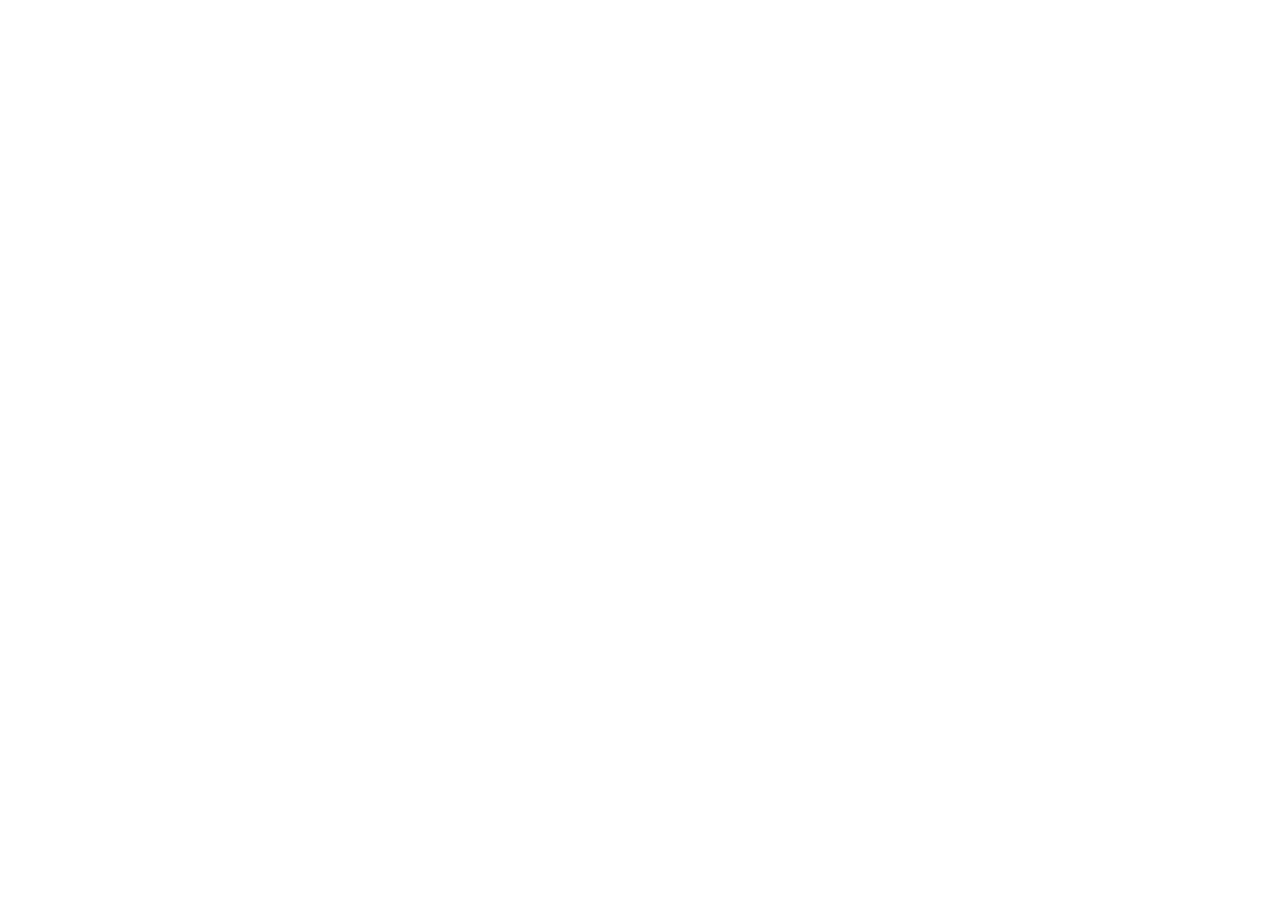
==== index.html @ 2519c86d "atualização" ====
<!DOCTYPE html>
<html lang="pt-br">
<head>
    <meta charset="UTF-8">
    <meta name="viewport" content="width=device-width, initial-scale=1.0">
    <link rel="shortcut icon" href="favicon.ico" type="image/x-icon">
    <title>Projeto rde Sociais</title>
</head>
<body>
    
</body>
</html>
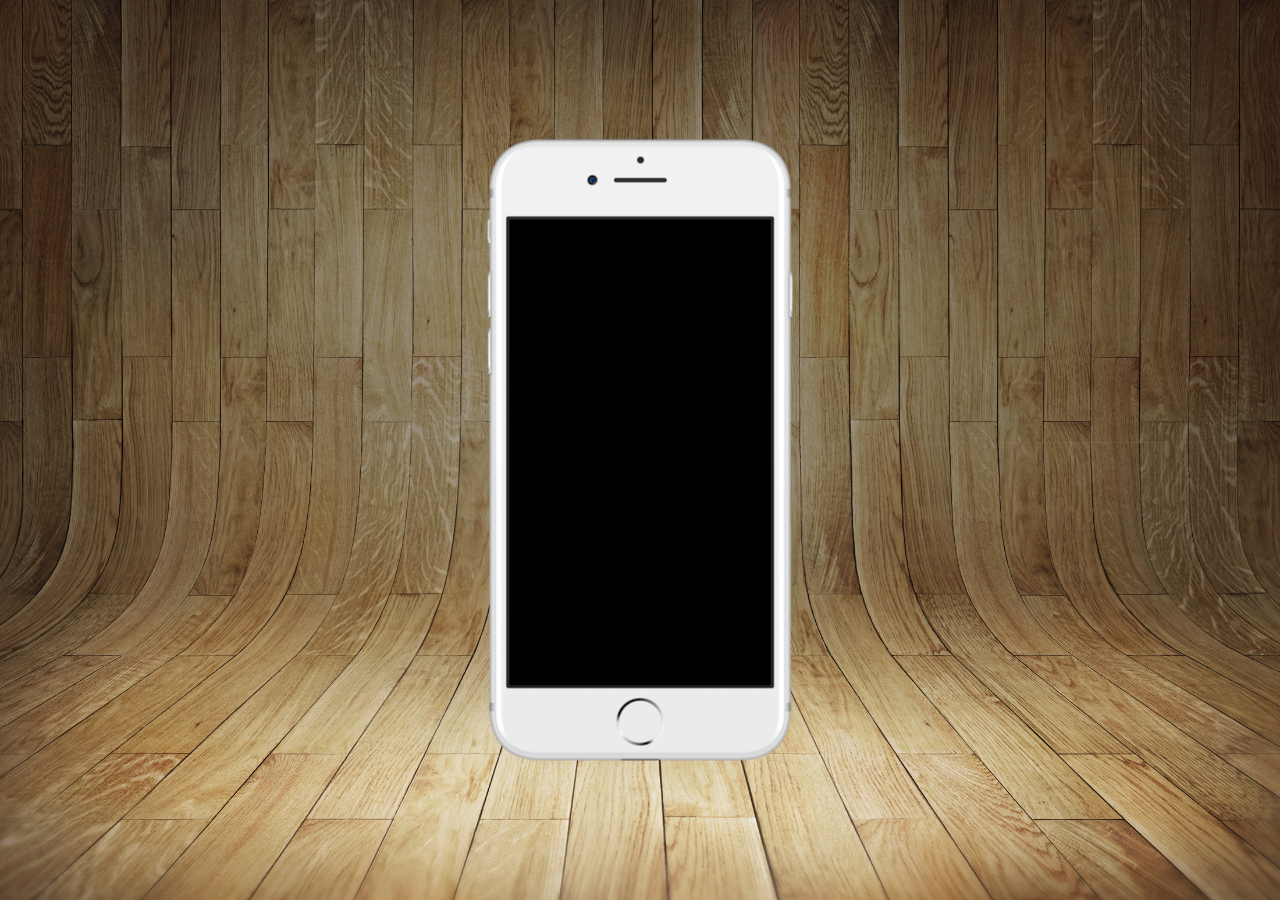
==== commit e2916a30: "atualizaação" ====
--- a/index.html
+++ b/index.html
@@ -4,9 +4,17 @@
     <meta charset="UTF-8">
     <meta name="viewport" content="width=device-width, initial-scale=1.0">
     <link rel="shortcut icon" href="favicon.ico" type="image/x-icon">
+    <link rel="stylesheet" href="estilos/style.css">
     <title>Projeto rde Sociais</title>
 </head>
 <body>
-    
+    <main>
+        <section id="telefone">
+
+        </section>
+        <section id="redes">
+
+        </section>
+    </main>
 </body>
 </html>
--- a/estilos/style.css
+++ b/estilos/style.css
@@ -0,0 +1,36 @@
+@charset "utf-8";
+
+*{
+    margin: 0px;
+    padding: 0px;
+    font-family: Arial, Helvetica, sans-serif;
+}
+
+html, body{
+    height: 100vh;
+    width: 100vw;
+    background-color: black;
+}
+
+body{
+    background: url('../imagens/fundo-madeira.jpg') no-repeat top center;
+    background-size: cover;
+    background-attachment: fixed;
+}
+
+main{
+    height: 100vh;
+    position: relative;
+    
+}
+
+section#telefone {
+    position: absolute;
+    top: 50%;
+    left: 50%;
+    transform: translate(-50%, -50%);
+
+    height: 627px;
+    width: 311px;
+    background: url('../imagens/frame-iphone.png') no-repeat;
+}
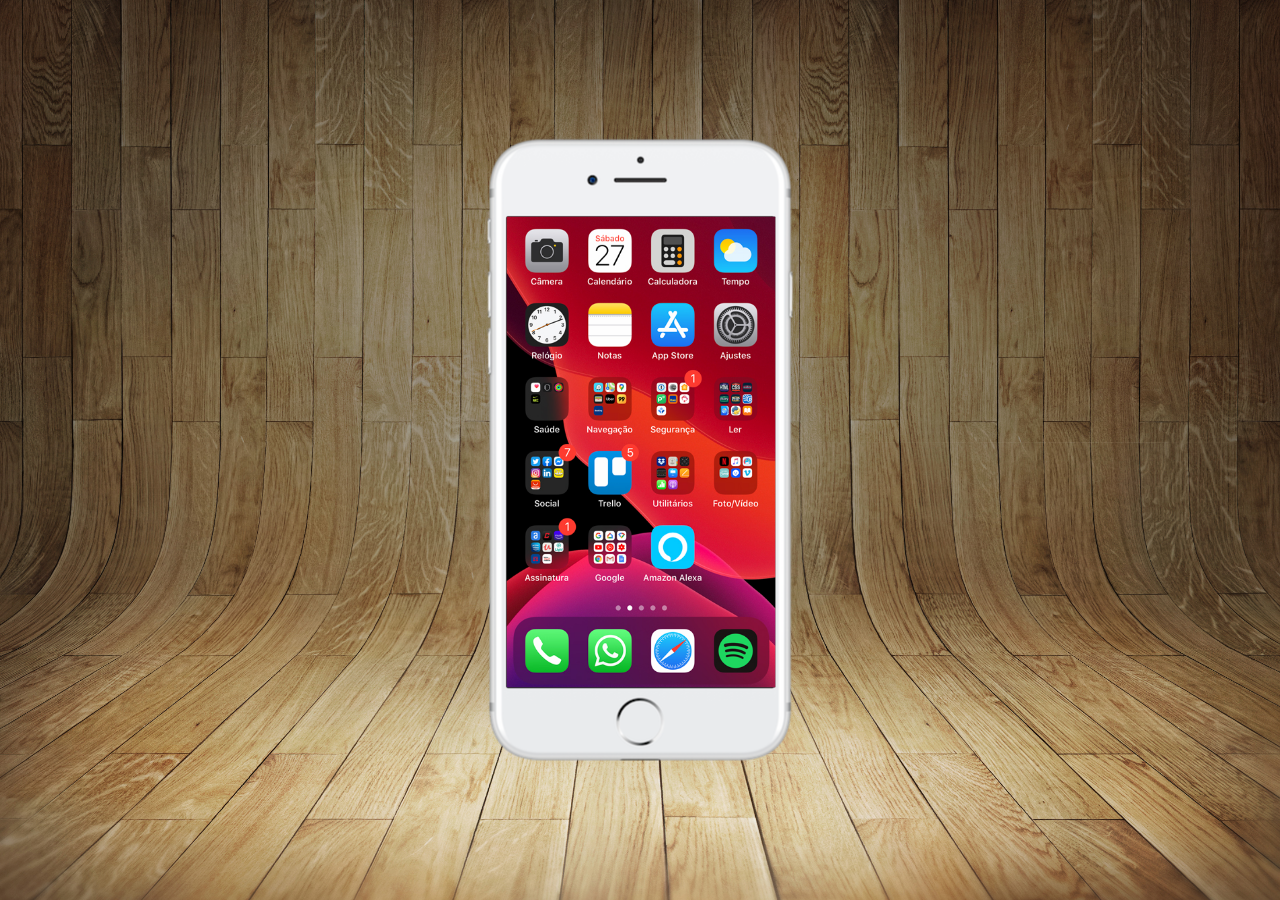
==== commit 43ee1f0f: "novas atulização" ====
--- a/index.html
+++ b/index.html
@@ -10,7 +10,7 @@
 <body>
     <main>
         <section id="telefone">
-
+            <iframe src="home.html" nome="tela" id="tela" frameborder="0"></iframe>
         </section>
         <section id="redes">
 
--- a/estilos/style.css
+++ b/estilos/style.css
@@ -33,4 +33,12 @@
     height: 627px;
     width: 311px;
     background: url('../imagens/frame-iphone.png') no-repeat;
+}
+
+iframe#tela{
+    position: relative;
+    top: 80px;
+    left: 22px;
+    width: 269px;
+    height: 471px;
 }
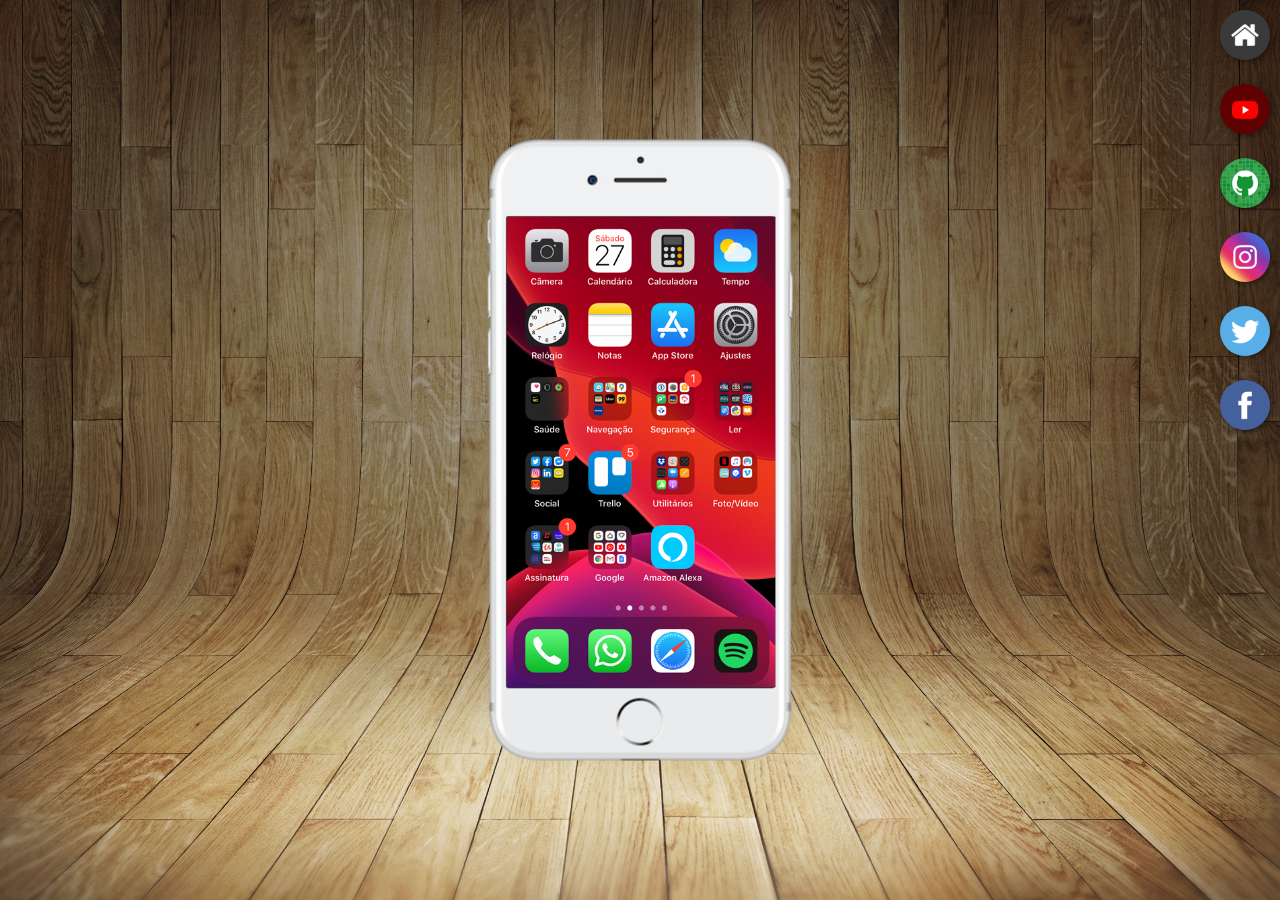
==== commit a5d1c257: "atualizei" ====
--- a/index.html
+++ b/index.html
@@ -10,9 +10,16 @@
 <body>
     <main>
         <section id="telefone">
-            <iframe src="home.html" nome="tela" id="tela" frameborder="0"></iframe>
+            <iframe src="home.html" nome="tela" id="tela" frameborder="0"> Seu navegador não é compativel com isso.</iframe>
+            
         </section>
         <section id="redes">
+            <a href="#" target="tela"><img src="imagens/logo-home.jpg" alt=""></a> <br>
+            <a href="#" target="tela"><img src="imagens/logo-youtube.jpg" alt=""></a> <br>
+            <a href="#" target="tela"><img src="imagens/logo-github.jpg" alt=""></a> <br>
+            <a href="#" target="tela"><img src="imagens/logo-instagram.jpg" alt=""></a> <br>
+            <a href="#" target="tela"><img src="imagens/logo-twitter.jpg" alt=""></a> <br>
+            <a href="#" target="tela"><img src="imagens/logo-facebook.jpg" alt=""></a> 
 
         </section>
     </main>
--- a/estilos/style.css
+++ b/estilos/style.css
@@ -41,4 +41,22 @@
     left: 22px;
     width: 269px;
     height: 471px;
+}
+
+section#redes{
+    text-align: right;
+}
+section#redes img{
+    width: 50px;
+    margin: 10px;
+    border-radius: 50%;
+    box-shadow: 2px 2px 5px rgba(0, 0, 0, 0.418);
+    box-sizing: border-box;
+}
+
+section#redes img:hover{
+    border: 2px solid rgba(255, 255, 255, 0.651);
+    transform: translate(-3px, -3px);
+    box-shadow: 5px 5px 10px rgba(0, 0, 0, 0.637);
+    transition: tranform .3s, border 1s;
 }
